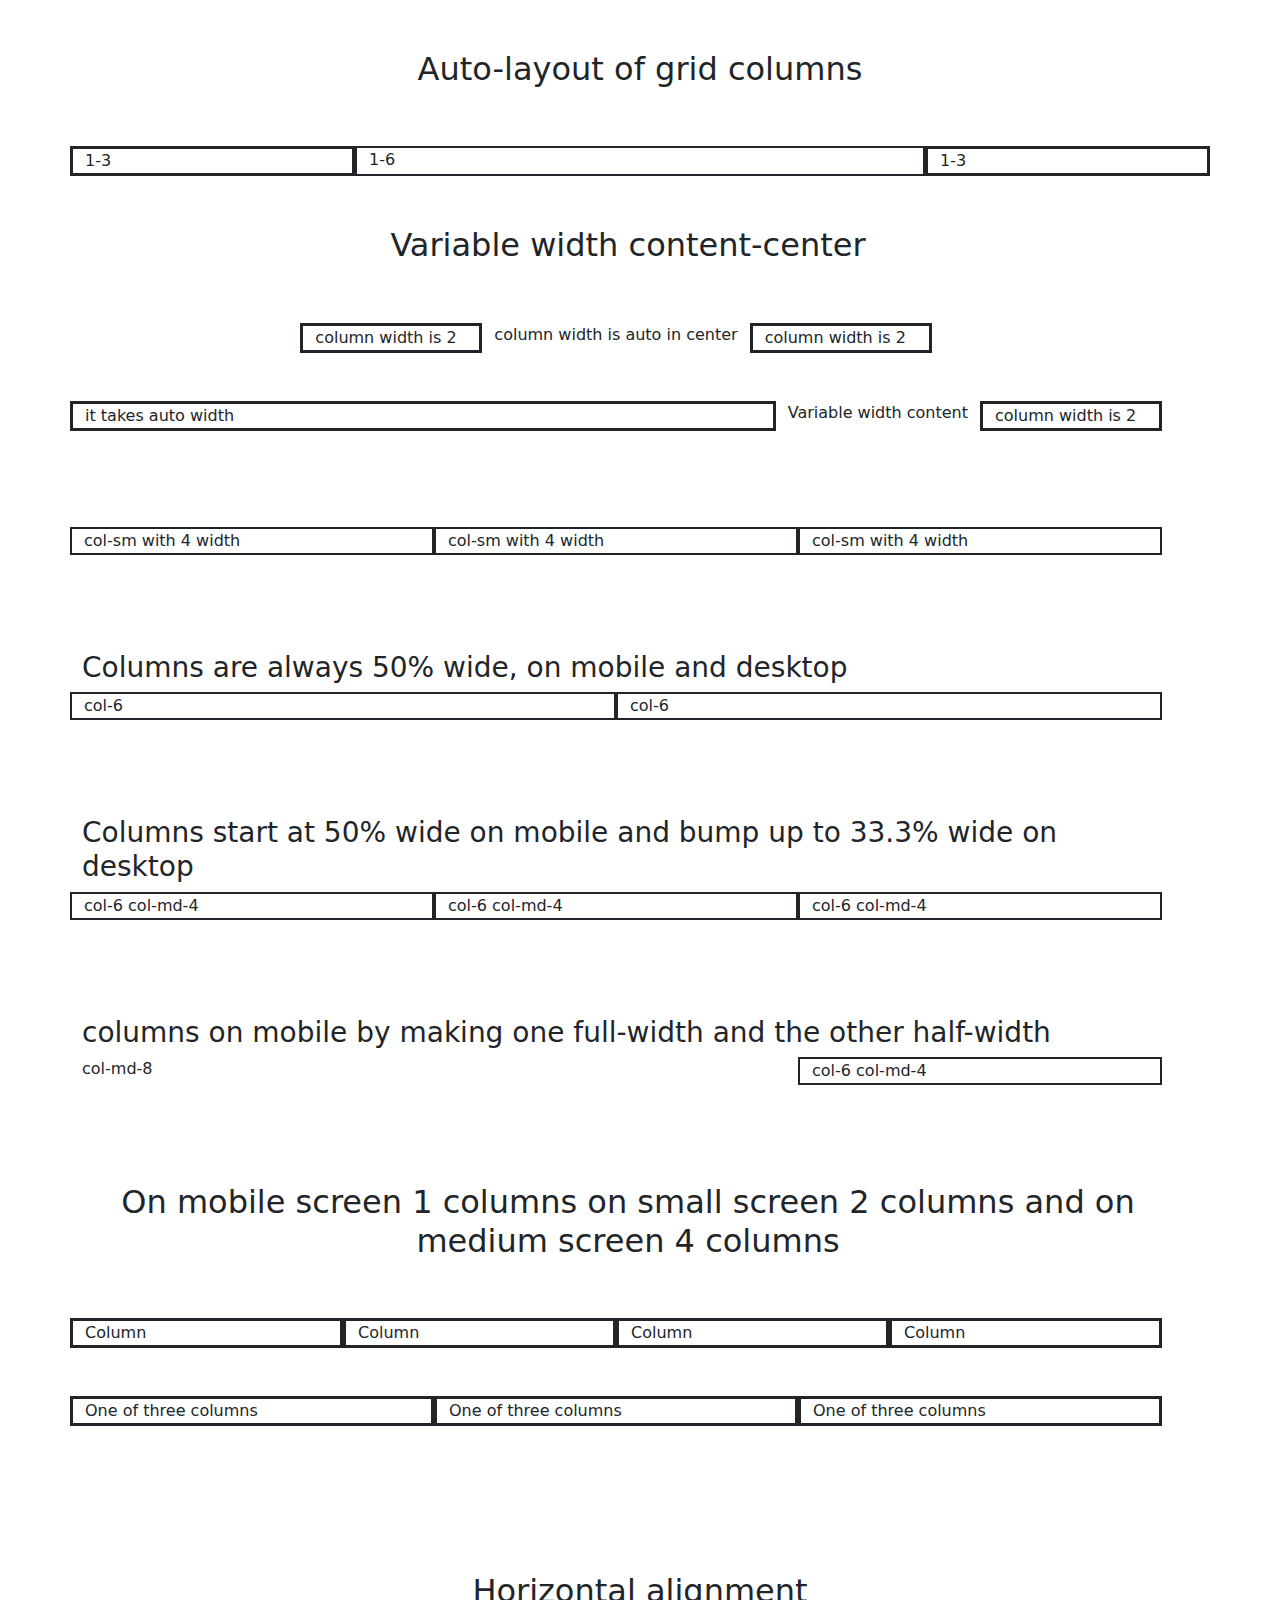
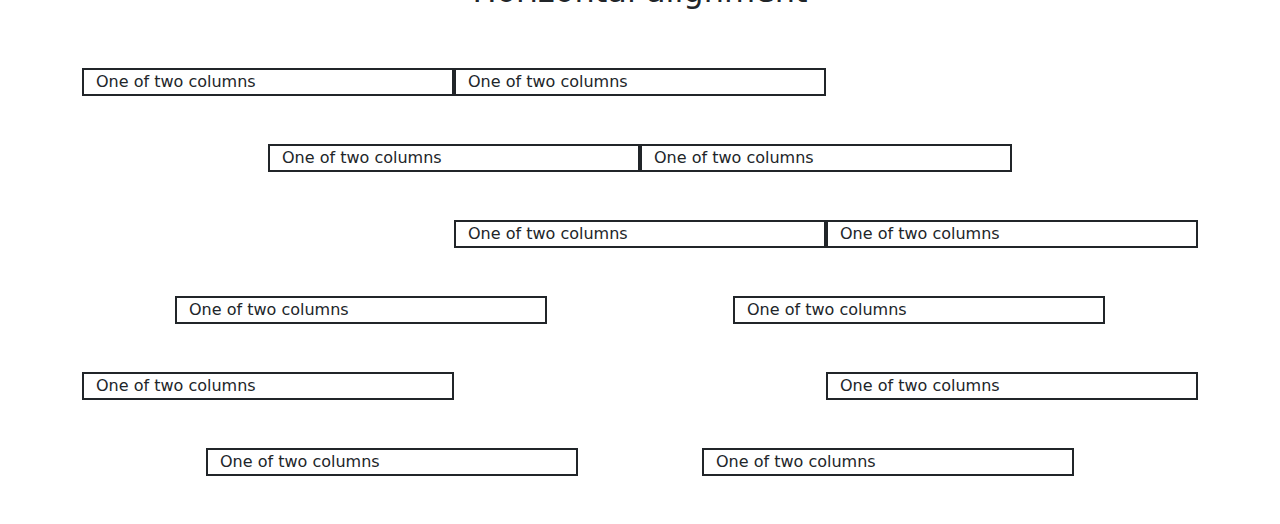
==== Grid-sys/index.html @ b7c4da20 "update" ====
<html lang="en">
<head>
    <meta charset="UTF-8">
    <meta http-equiv="X-UA-Compatible" content="IE=edge">    
    <meta name="description" Content="">    
    <meta name="keywords" content="">    
    <meta name="author" content="Shahzaib Raza">    
    <meta name="viewport" content="width=device-width, maximum-scale=1, initial-scale=1, user-scalable=0">
    
    <title>Grid System</title>
     <!-- Bootstrap CSS -->
     <link rel="stylesheet" href="assets/css/bootstrap.css">
     <link rel="stylesheet" href="assets/css/bootstrap.min.css">     
     <!-- Custome CSS -->
     <link rel="stylesheet" href="assets/css/style.css">

</head>
<body>
    <div class="container">
        <div class="row">
            <div class="head">
                <h2>Auto-layout of grid columns</h2>
            </div>
            <div class="col">
                1-3
            </div>
            <div class="col-6">
                 1-6
            </div>
            <div class="col">
                 1-3
            </div>

             <div class="row">
            <div class="head">
                <h2>Variable width content-center</h2>
            </div>
            <div class="row justify-content-md-center">
                <div class="col col-lg-2">
                     column width is 2
                </div>
                <div class="col-md-auto">
                  column width is auto in center
                </div>
                <div class="col col-lg-2">
                    column width is 2
                </div>
            </div>
           
            <div class="row my-5">
             <div class="col">
                 it takes auto width
             </div>
             <div class="col-md-auto">
                 Variable width content
             </div>
             <div class="col col-lg-2">
                column width is 2
             </div>
            </div>

            <div class="row my-5">
              <div class="col-sm">col-sm with 4 width</div>
              <div class="col-sm">col-sm with 4 width</div>
              <div class="col-sm">col-sm with 4 width</div>

            </div>

            <!-- Columns are always 50% wide, on mobile and desktop -->
            <div class="row my-5">
                <h3>Columns are always 50% wide, on mobile and desktop</h3>
              <div class="col-6">col-6</div>
              <div class="col-6">col-6</div>
            </div>

            <!-- Columns start at 50% wide on mobile and bump up to 33.3% wide on desktop -->
            <div class="row my-5">
                <h3> Columns start at 50% wide on mobile and bump up to 33.3% wide on desktop</h3>
                <div class="col-6 col-md-4">col-6 col-md-4</div>
                <div class="col-6 col-md-4">col-6 col-md-4</div>
                <div class="col-6 col-md-4">col-6 col-md-4</div>
            </div>

            <!--  oncolumns mobile by making one full-width and the other half-width -->

            <div class="row my-5">
                <h3>columns on mobile by making one full-width and the other half-width</h3>
                <div class="col-md-8">col-md-8</div>
                <div class="col-6 col-md-4">col-6 col-md-4</div>
            </div>

            <!-- On small screen 2 columns and on medium screen 4 columns -->
             <div class="head">
                <h2> On  mobile screen 1 columns on small screen 2 columns and on medium screen 4 columns</h2>
            </div>
             <div class="row row-cols-1 row-cols-sm-2 row-cols-md-4">
               
                <div class="col">Column</div>
                <div class="col">Column</div>
                <div class="col">Column</div>
                <div class="col">Column</div>   
            </div>

            <!-- items start with top -->

              <div class="row my-5 align-items-start">
                <div class="col">
                     One of three columns
                </div>
                <div class="col">
                     One of three columns
                </div>
                <div class="col">
                    One of three columns
                </div>
              </div>





            
        </div>
    </div>

    <div class="container">
        <div class="row my-5 justify-content-start">
            <div class="head">
                <h2> Horizontal alignment</h2>
            </div>
          <div class="col-4">
            One of two columns
          </div>
          <div class="col-4">
            One of two columns
          </div>
        </div>
        <div class="row my-5 justify-content-center">
          <div class="col-4">
            One of two columns
          </div>
          <div class="col-4">
            One of two columns
          </div>
        </div>
        <div class="row my-5 justify-content-end">
          <div class="col-4">
            One of two columns
          </div>
          <div class="col-4">
           One of two columns
          </div>
        </div>
        <div class="row my-5 justify-content-around">
          <div class="col-4">
            One of two columns
          </div>
          <div class="col-4">
            One of two columns
          </div>
        </div>
        <div class="row my-5 justify-content-between">
          <div class="col-4">
            One of two columns
          </div>
          <div class="col-4">
            One of two columns
          </div>
        </div>
        <div class="row my-5 justify-content-evenly">
          <div class="col-4">
            One of two columns
          </div>
          <div class="col-4">
           One of two columns
          </div>  
        </div>
    </div>
    



    <script src="assets/js/jquery-3.5.1.min.js"></script>
    <script src="assets/js/bootstrap.js"></script>
    <script src="assets/js/bootstrap.min.js"></script>
    <script src="assets/js/bootstrap.bundle.js"></script>
    <script src="assets/js/bootstrap.bundle.min.js"></script>


</body>
</html>
---- Grid-sys/assets/css/style.css ----
h2{
	padding-top: 50px;
	padding-bottom: 50px;
	text-align: center;
}
 .col-6{
	border: 2px solid;
}
.col{
	border: 3px solid;
}
.col-sm{
	border: 2px solid;
}
 .col-4{
	border: 2px solid;
}
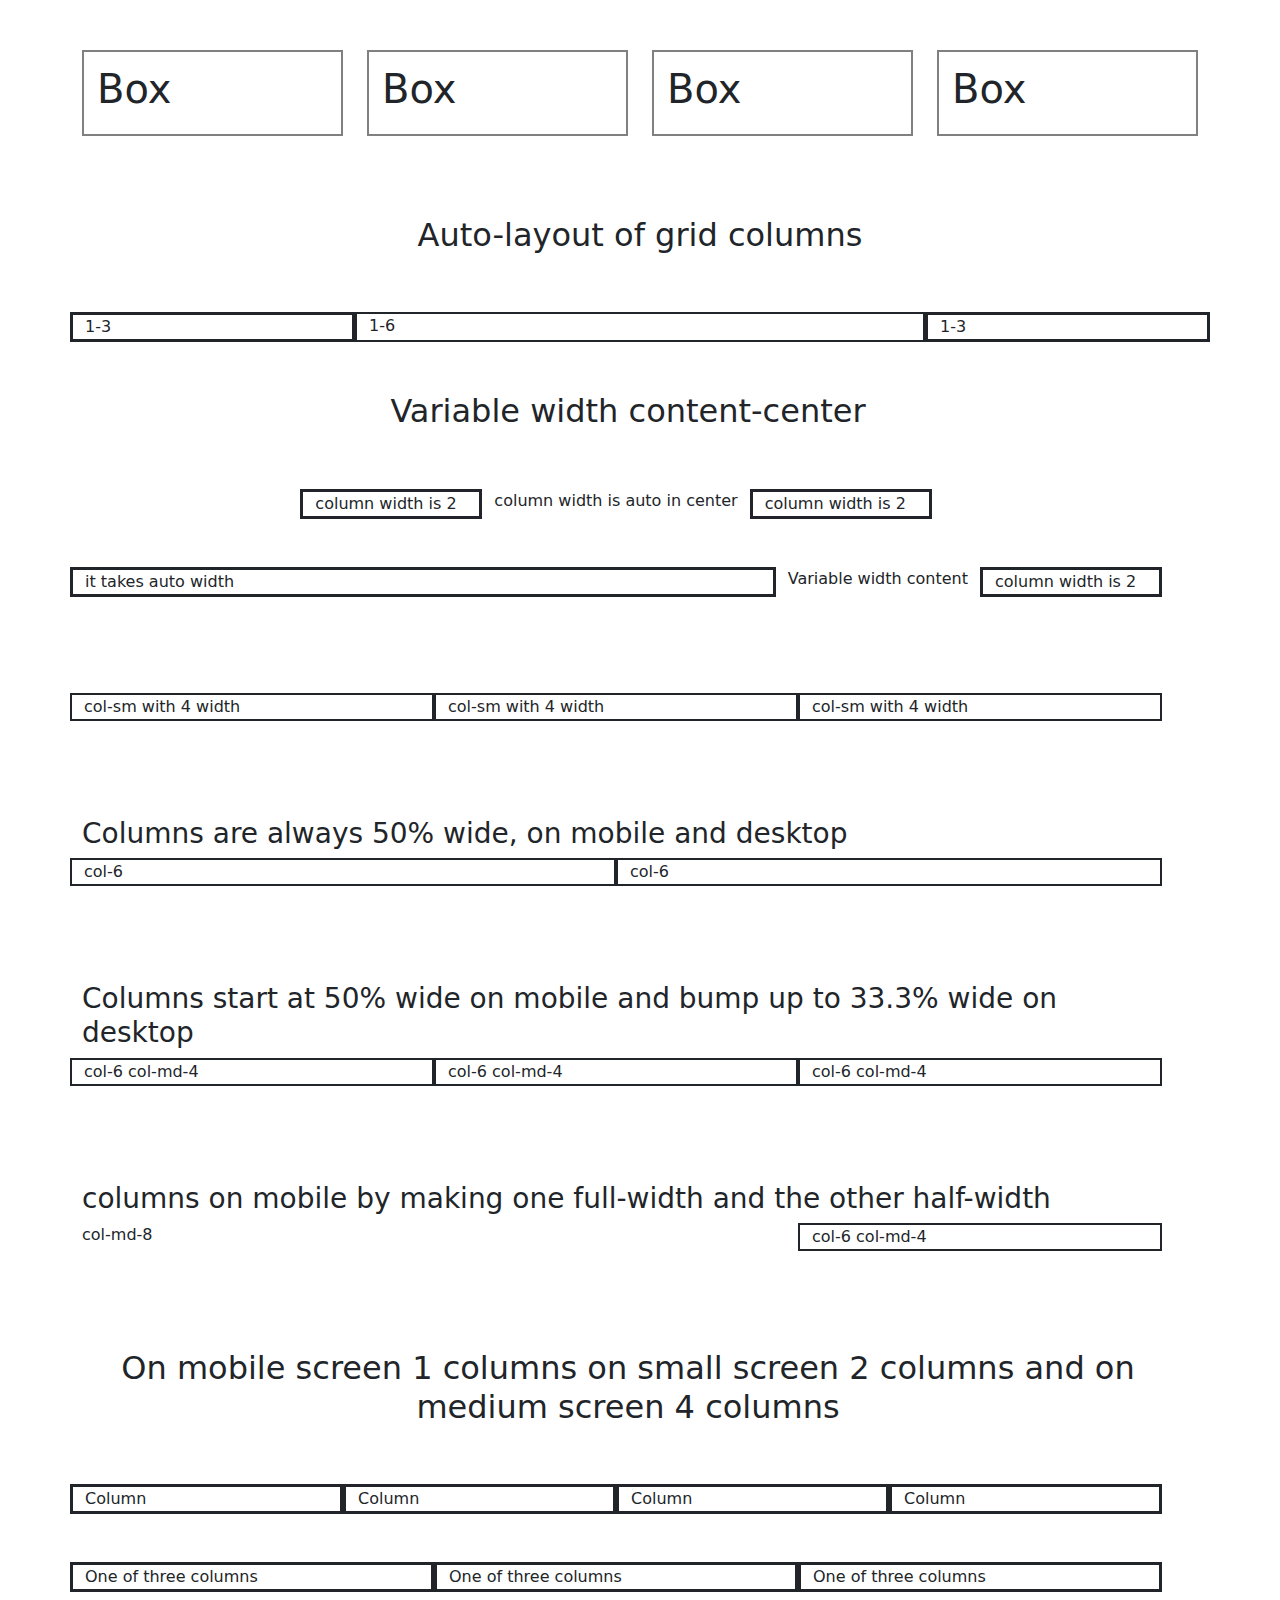
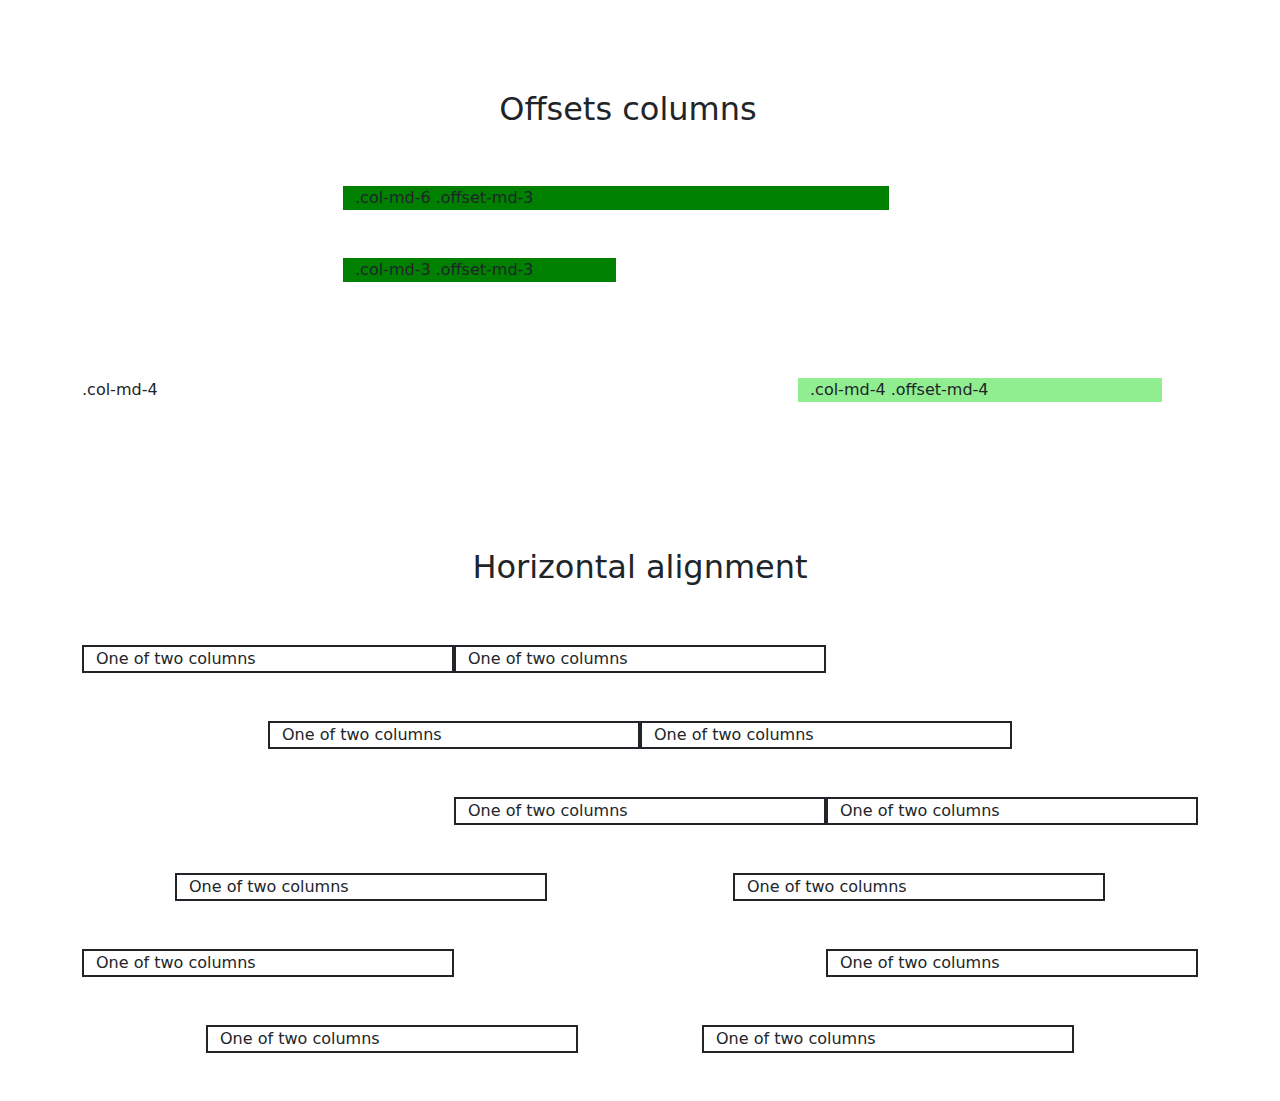
==== commit a4a40ce8: "updated" ====
--- a/Grid-sys/index.html
+++ b/Grid-sys/index.html
@@ -17,7 +17,32 @@
 </head>
 <body>
     <div class="container">
-        <div class="row">
+        <div class="row">   
+
+                <div class="col-lg-3 col-md-6 col-sm-12">
+                    <div class="box">
+                        <h1>Box</h1>
+                    </div>
+                 
+               </div>
+               <div class="col-lg-3 col-md-6 col-sm-12">
+                 <div class="box">
+                        <h1>Box</h1>
+                    </div>
+               </div>
+               <div class="col-lg-3 col-md-6 col-sm-12">
+                 <div class="box">
+                        <h1>Box</h1>
+                    </div>
+               </div>
+               <div class="col-lg-3 col-md-6 col-sm-12">
+                 <div class="box">
+                        <h1>Box</h1>
+                    </div>
+               </div>
+
+
+
             <div class="head">
                 <h2>Auto-layout of grid columns</h2>
             </div>
@@ -116,6 +141,24 @@
               </div>
 
 
+                <div class="head">
+                <h2>Offsets columns</h2>
+            </div>
+
+            <div class="row">
+             <div class="col-md-6 offset-md-3">.col-md-6 .offset-md-3</div>
+            </div> 
+
+            <div class="row my-5">
+              <div class="col-md-3 offset-md-3">.col-md-3 .offset-md-3</div>
+              
+            </div>
+
+                <div class="row my-5">
+                  <div class="col-md-4">.col-md-4</div>
+                  <div class="col-md-4 offset-md-4">.col-md-4 .offset-md-4</div>
+                </div>
+
 
 
 
@@ -169,7 +212,7 @@
         </div>
         <div class="row my-5 justify-content-evenly">
           <div class="col-4">
-            One of two columns
+            One of two columns 
           </div>
           <div class="col-4">
            One of two columns
--- a/Grid-sys/assets/css/style.css
+++ b/Grid-sys/assets/css/style.css
@@ -14,4 +14,17 @@
 }
  .col-4{
 	border: 2px solid;
-}+}
+.offset-md-3{
+	background-color: green;
+}
+.offset-md-4{
+	background-color: lightgreen;
+}
+.box{
+	margin-top: 50px;
+	margin-bottom: 30px;
+    padding: 5%;
+    border: 2px solid;
+    border-color: gray;
+}
